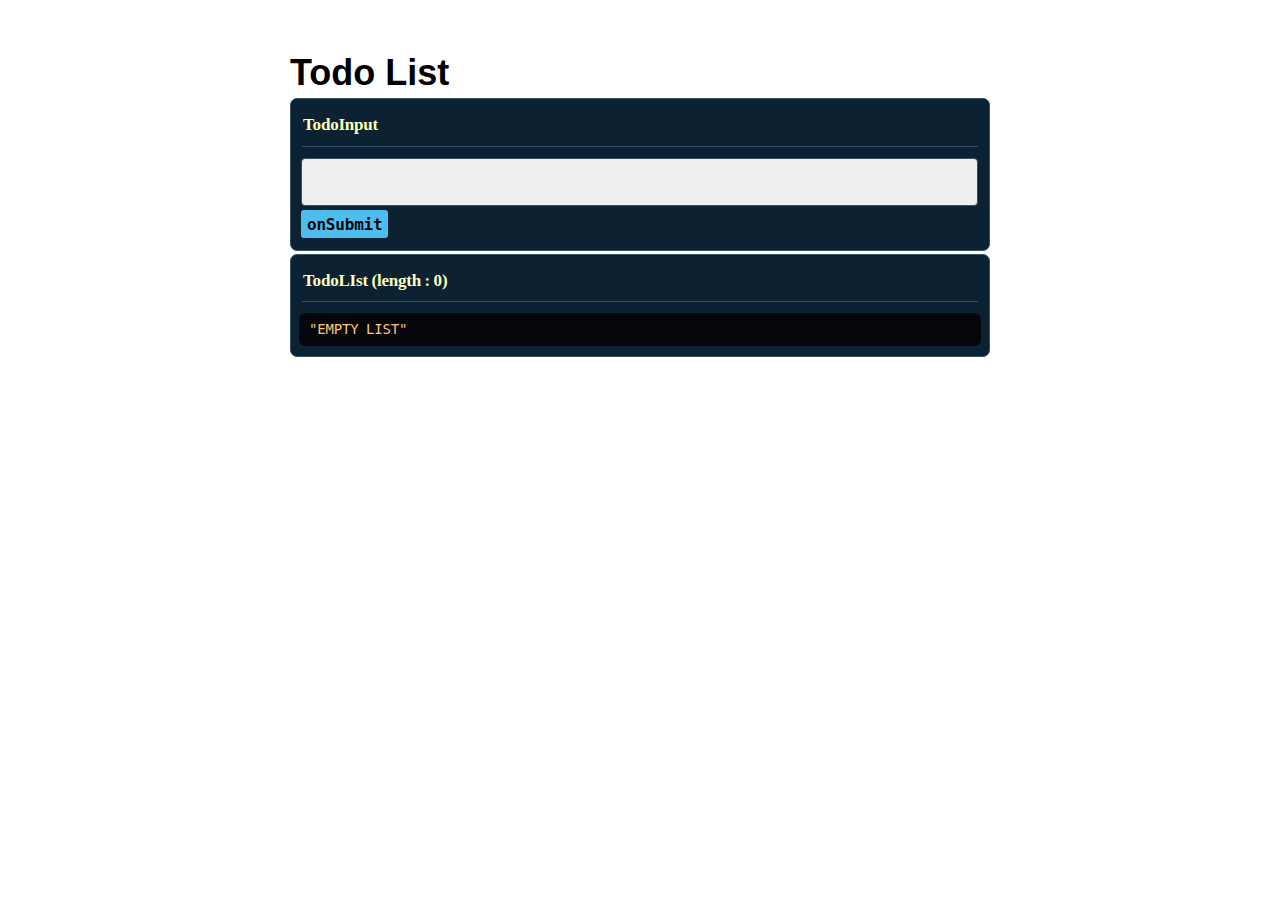
==== react-vac/demo/todo/vac/index.html @ 8fbd9a78 "react-vac todo demo 추가" ====
<!doctype html><html lang="en"><head><meta charset="utf-8"/><link rel="icon" href="/favicon.ico"/><meta name="viewport" content="width=device-width,initial-scale=1"><meta http-equiv="X-UA-Compatible" content="ie=edge"><title>React App</title><link href="./static/css/main.0685273f.chunk.css" rel="stylesheet"></head><body><noscript>You need to enable JavaScript to run this app.</noscript><div id="root"></div><script>!function(e){function r(r){for(var n,l,a=r[0],p=r[1],f=r[2],c=0,s=[];c<a.length;c++)l=a[c],Object.prototype.hasOwnProperty.call(o,l)&&o[l]&&s.push(o[l][0]),o[l]=0;for(n in p)Object.prototype.hasOwnProperty.call(p,n)&&(e[n]=p[n]);for(i&&i(r);s.length;)s.shift()();return u.push.apply(u,f||[]),t()}function t(){for(var e,r=0;r<u.length;r++){for(var t=u[r],n=!0,a=1;a<t.length;a++){var p=t[a];0!==o[p]&&(n=!1)}n&&(u.splice(r--,1),e=l(l.s=t[0]))}return e}var n={},o={1:0},u=[];function l(r){if(n[r])return n[r].exports;var t=n[r]={i:r,l:!1,exports:{}};return e[r].call(t.exports,t,t.exports,l),t.l=!0,t.exports}l.m=e,l.c=n,l.d=function(e,r,t){l.o(e,r)||Object.defineProperty(e,r,{enumerable:!0,get:t})},l.r=function(e){"undefined"!=typeof Symbol&&Symbol.toStringTag&&Object.defineProperty(e,Symbol.toStringTag,{value:"Module"}),Object.defineProperty(e,"__esModule",{value:!0})},l.t=function(e,r){if(1&r&&(e=l(e)),8&r)return e;if(4&r&&"object"==typeof e&&e&&e.__esModule)return e;var t=Object.create(null);if(l.r(t),Object.defineProperty(t,"default",{enumerable:!0,value:e}),2&r&&"string"!=typeof e)for(var n in e)l.d(t,n,function(r){return e[r]}.bind(null,n));return t},l.n=function(e){var r=e&&e.__esModule?function(){return e.default}:function(){return e};return l.d(r,"a",r),r},l.o=function(e,r){return Object.prototype.hasOwnProperty.call(e,r)},l.p="/";var a=this["webpackJsonpexample-vac"]=this["webpackJsonpexample-vac"]||[],p=a.push.bind(a);a.push=r,a=a.slice();for(var f=0;f<a.length;f++)r(a[f]);var i=p;t()}([])</script><script src="./static/js/2.7c7d2b07.chunk.js"></script><script src="./static/js/main.cb729e4f.chunk.js"></script></body></html>
---- react-vac/demo/todo/vac/static/css/main.0685273f.chunk.css ----
article,aside,audio,blockquote,body,button,canvas,dd,details,dl,dt,fieldset,figcaption,figure,footer,form,h1,h2,h3,h4,h5,h6,header,input,legend,li,menu,nav,ol,p,section,table,td,textarea,th,ul,video{margin:0;padding:0}article,aside,figure,footer,header,main,nav,section{display:block}body,button,code,input,select,table,textarea{font-family:Helvetica,"Apple SD Gothic Neo",sans-serif;font-size:16px;line-height:1.25}body{position:relative;background-color:#fff;word-wrap:break-word;word-break:keep-all;-webkit-text-size-adjust:none;-webkit-tap-highlight-color:transparent;-webkit-font-smoothing:antialiased;-moz-osx-font-smoothing:grayscale}fieldset,img{border:0}img{vertical-align:top}ol,ul{list-style:none}address,cite,dfn,em{font-style:normal}abbr{text-decoration:none}a,button,input[type=checkbox],input[type=radio],label{color:inherit;text-decoration:none;-webkit-tap-highlight-color:rgba(26,26,26,.301961)}table{border-collapse:collapse}hr{border:0;margin:0;padding:0}textarea{overflow:auto;border:1px solid #bcbcbc;resize:none;-webkit-overflow-scrolling:touch}button{overflow:visible;border:none;border-radius:0;background:none;cursor:pointer;-webkit-user-select:none}button[disabled]{cursor:default}[role=button],button{cursor:pointer}input[type=image],input[type=password],input[type=submit],input[type=text]{border-radius:0}input[type=password]::-ms-reveal,input[type=text]::-ms-clear{display:none}:global body{background-color:#fff}:global .blind,:global legend{overflow:hidden;position:absolute;clip:rect(0 0 0 0);width:1px;height:1px;margin:-1px;font-size:medium;line-height:normal;white-space:nowrap}.TodoContainer_title__RjrxK{font-size:36px}.TodoContainer_container__L-1Hm{padding:50px 20px 30px}@media screen and (min-width:768px){.TodoContainer_container__L-1Hm{max-width:700px;padding-left:0;padding-right:0;margin-left:auto;margin-right:auto}}
/*# sourceMappingURL=main.0685273f.chunk.css.map */
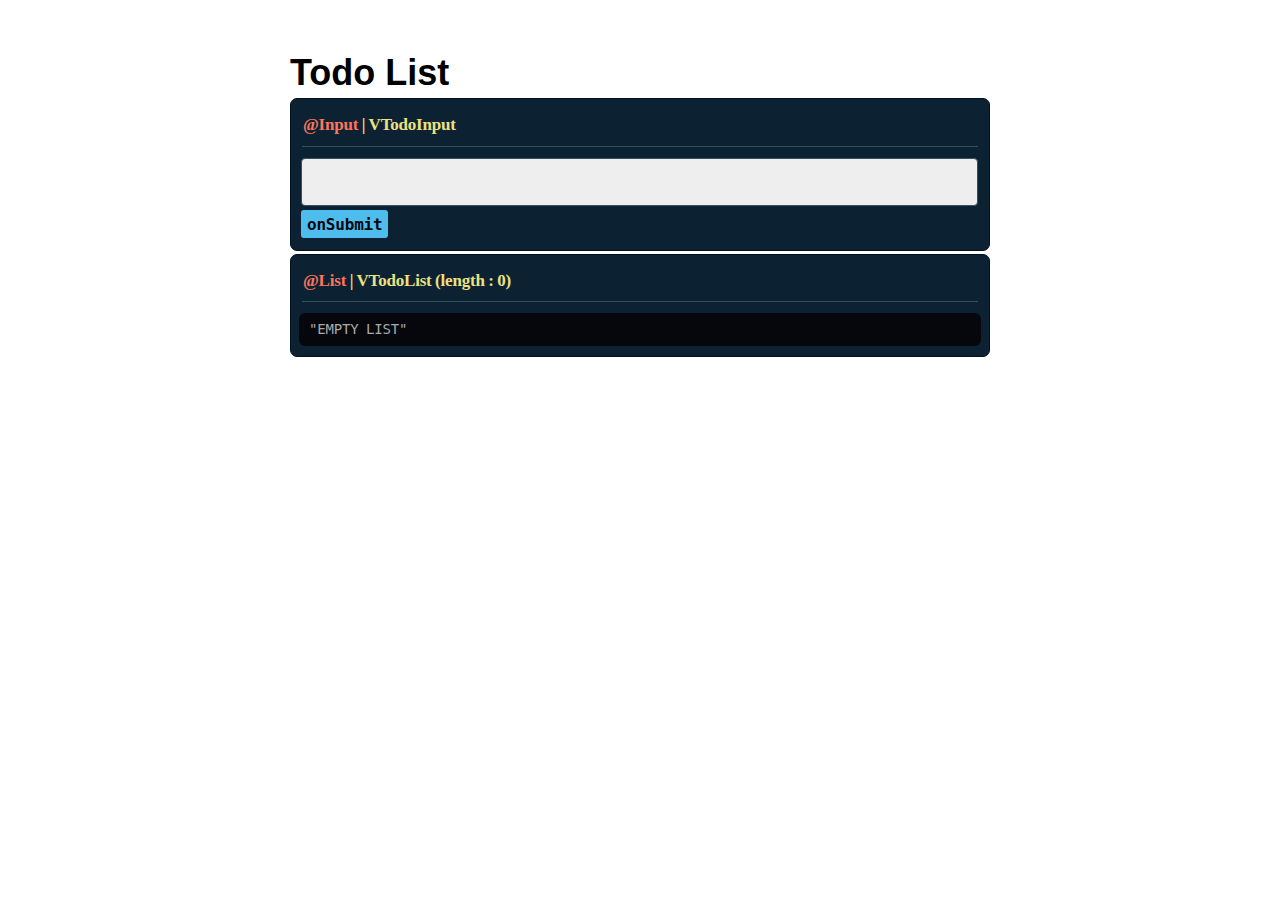
==== commit a311e381: "add react-vac@1.2.0 demo" ====
--- a/react-vac/demo/todo/vac/index.html
+++ b/react-vac/demo/todo/vac/index.html
@@ -1 +1,108 @@
-<!doctype html><html lang="en"><head><meta charset="utf-8"/><link rel="icon" href="/favicon.ico"/><meta name="viewport" content="width=device-width,initial-scale=1"><meta http-equiv="X-UA-Compatible" content="ie=edge"><title>React App</title><link href="./static/css/main.0685273f.chunk.css" rel="stylesheet"></head><body><noscript>You need to enable JavaScript to run this app.</noscript><div id="root"></div><script>!function(e){function r(r){for(var n,l,a=r[0],p=r[1],f=r[2],c=0,s=[];c<a.length;c++)l=a[c],Object.prototype.hasOwnProperty.call(o,l)&&o[l]&&s.push(o[l][0]),o[l]=0;for(n in p)Object.prototype.hasOwnProperty.call(p,n)&&(e[n]=p[n]);for(i&&i(r);s.length;)s.shift()();return u.push.apply(u,f||[]),t()}function t(){for(var e,r=0;r<u.length;r++){for(var t=u[r],n=!0,a=1;a<t.length;a++){var p=t[a];0!==o[p]&&(n=!1)}n&&(u.splice(r--,1),e=l(l.s=t[0]))}return e}var n={},o={1:0},u=[];function l(r){if(n[r])return n[r].exports;var t=n[r]={i:r,l:!1,exports:{}};return e[r].call(t.exports,t,t.exports,l),t.l=!0,t.exports}l.m=e,l.c=n,l.d=function(e,r,t){l.o(e,r)||Object.defineProperty(e,r,{enumerable:!0,get:t})},l.r=function(e){"undefined"!=typeof Symbol&&Symbol.toStringTag&&Object.defineProperty(e,Symbol.toStringTag,{value:"Module"}),Object.defineProperty(e,"__esModule",{value:!0})},l.t=function(e,r){if(1&r&&(e=l(e)),8&r)return e;if(4&r&&"object"==typeof e&&e&&e.__esModule)return e;var t=Object.create(null);if(l.r(t),Object.defineProperty(t,"default",{enumerable:!0,value:e}),2&r&&"string"!=typeof e)for(var n in e)l.d(t,n,function(r){return e[r]}.bind(null,n));return t},l.n=function(e){var r=e&&e.__esModule?function(){return e.default}:function(){return e};return l.d(r,"a",r),r},l.o=function(e,r){return Object.prototype.hasOwnProperty.call(e,r)},l.p="/";var a=this["webpackJsonpexample-vac"]=this["webpackJsonpexample-vac"]||[],p=a.push.bind(a);a.push=r,a=a.slice();for(var f=0;f<a.length;f++)r(a[f]);var i=p;t()}([])</script><script src="./static/js/2.7c7d2b07.chunk.js"></script><script src="./static/js/main.cb729e4f.chunk.js"></script></body></html>
+<!DOCTYPE html>
+<html lang="en">
+  <head>
+    <meta charset="utf-8" />
+    <link rel="icon" href="./favicon.ico" />
+    <meta name="viewport" content="width=device-width,initial-scale=1" />
+    <meta http-equiv="X-UA-Compatible" content="ie=edge" />
+    <title>React App</title>
+    <link href="./static/css/main.6ec605bd.chunk.css" rel="stylesheet" />
+  </head>
+  <body>
+    <noscript>You need to enable JavaScript to run this app.</noscript>
+    <div id="root"></div>
+    <script>
+      !(function (e) {
+        function r(r) {
+          for (
+            var n, l, a = r[0], p = r[1], f = r[2], c = 0, s = [];
+            c < a.length;
+            c++
+          )
+            (l = a[c]),
+              Object.prototype.hasOwnProperty.call(o, l) &&
+                o[l] &&
+                s.push(o[l][0]),
+              (o[l] = 0);
+          for (n in p)
+            Object.prototype.hasOwnProperty.call(p, n) && (e[n] = p[n]);
+          for (i && i(r); s.length; ) s.shift()();
+          return u.push.apply(u, f || []), t();
+        }
+        function t() {
+          for (var e, r = 0; r < u.length; r++) {
+            for (var t = u[r], n = !0, a = 1; a < t.length; a++) {
+              var p = t[a];
+              0 !== o[p] && (n = !1);
+            }
+            n && (u.splice(r--, 1), (e = l((l.s = t[0]))));
+          }
+          return e;
+        }
+        var n = {},
+          o = { 1: 0 },
+          u = [];
+        function l(r) {
+          if (n[r]) return n[r].exports;
+          var t = (n[r] = { i: r, l: !1, exports: {} });
+          return e[r].call(t.exports, t, t.exports, l), (t.l = !0), t.exports;
+        }
+        (l.m = e),
+          (l.c = n),
+          (l.d = function (e, r, t) {
+            l.o(e, r) ||
+              Object.defineProperty(e, r, { enumerable: !0, get: t });
+          }),
+          (l.r = function (e) {
+            "undefined" != typeof Symbol &&
+              Symbol.toStringTag &&
+              Object.defineProperty(e, Symbol.toStringTag, { value: "Module" }),
+              Object.defineProperty(e, "__esModule", { value: !0 });
+          }),
+          (l.t = function (e, r) {
+            if ((1 & r && (e = l(e)), 8 & r)) return e;
+            if (4 & r && "object" == typeof e && e && e.__esModule) return e;
+            var t = Object.create(null);
+            if (
+              (l.r(t),
+              Object.defineProperty(t, "default", { enumerable: !0, value: e }),
+              2 & r && "string" != typeof e)
+            )
+              for (var n in e)
+                l.d(
+                  t,
+                  n,
+                  function (r) {
+                    return e[r];
+                  }.bind(null, n)
+                );
+            return t;
+          }),
+          (l.n = function (e) {
+            var r =
+              e && e.__esModule
+                ? function () {
+                    return e.default;
+                  }
+                : function () {
+                    return e;
+                  };
+            return l.d(r, "a", r), r;
+          }),
+          (l.o = function (e, r) {
+            return Object.prototype.hasOwnProperty.call(e, r);
+          }),
+          (l.p = "/");
+        var a = (this["webpackJsonpexample-vac"] =
+            this["webpackJsonpexample-vac"] || []),
+          p = a.push.bind(a);
+        (a.push = r), (a = a.slice());
+        for (var f = 0; f < a.length; f++) r(a[f]);
+        var i = p;
+        t();
+      })([]);
+    </script>
+    <script src="./static/js/2.b3597344.chunk.js"></script>
+    <script src="./static/js/main.7e2e649e.chunk.js"></script>
+  </body>
+</html>
--- a/react-vac/demo/todo/vac/static/css/main.6ec605bd.chunk.css
+++ b/react-vac/demo/todo/vac/static/css/main.6ec605bd.chunk.css
@@ -0,0 +1,2 @@
+.VTodoInput_area_input__3a1vr{display:flex;margin-top:10px}.VTodoInput_area_input__3a1vr .VTodoInput_input_todo__3fCsU{flex:1 0 auto;padding:0 15px;font-size:16px;font-weight:700;line-height:46px;color:#000;border:1px solid #ccc;border-top-left-radius:10px;border-bottom-left-radius:10px;outline:transparent}.VTodoInput_area_input__3a1vr .VTodoInput_input_todo__3fCsU:focus{border-color:#09f}.VTodoInput_area_input__3a1vr .VTodoInput_input_todo__3fCsU::-webkit-input-placeholder{font-weight:400;color:#acacac}.VTodoInput_area_input__3a1vr .VTodoInput_input_todo__3fCsU::-moz-placeholder{font-weight:400;color:#acacac}.VTodoInput_area_input__3a1vr .VTodoInput_input_todo__3fCsU:-ms-input-placeholder{font-weight:400;color:#acacac}.VTodoInput_area_input__3a1vr .VTodoInput_input_todo__3fCsU:-moz-placeholder{font-weight:400;color:#acacac}.VTodoInput_area_input__3a1vr .VTodoInput_button_summit__2sZHc{display:inline-block;padding:0 15px;font-size:16px;line-height:46px;color:#fff;background-color:#09f;border:1px solid #09f;border-top-right-radius:10px;border-bottom-right-radius:10px;box-sizing:border-box}.VTodoList_list_todo__1M6wv{margin-top:10px}.VTodoList_no_data__2xalx{display:flex;justify-content:center;align-items:center;height:200px;margin-top:10px;font-size:16px;color:#999;border-radius:8px;background-color:rgba(0,0,0,.03)}.VTodoList_item_todo__2PZqc{display:flex;align-items:center;justify-content:space-between;padding:0 15px;margin-top:-1px;border:1px solid #ccc}.VTodoList_item_todo__2PZqc:first-child{border-top-left-radius:8px;border-top-right-radius:8px}.VTodoList_item_todo__2PZqc:last-child{border-bottom-left-radius:8px;border-bottom-right-radius:8px}.VTodoList_item_todo__2PZqc:hover{position:relative;border-color:#09f;box-shadow:0 0 15px 0 rgba(0,153,255,.2)}.VTodoList_item_todo__2PZqc:hover .VTodoList_label__RH1Rd{font-weight:700;color:#09f}.VTodoList_item_todo__2PZqc:hover .VTodoList_icon_checkbox__2aiWO,.VTodoList_item_todo__2PZqc:hover .VTodoList_icon_checkbox__2aiWO:before{border-color:#09f}.VTodoList_item_todo__2PZqc:hover.VTodoList_is_checked__2aP5v{background-color:rgba(0,153,255,.05)}.VTodoList_item_todo__2PZqc:hover .VTodoList_icon_delete__3B3yp{background-color:#09f}.VTodoList_is_checked__2aP5v{background-color:rgba(0,0,0,.03)}.VTodoList_is_checked__2aP5v .VTodoList_label__RH1Rd{color:#aaa;text-decoration:line-through}.VTodoList_is_checked__2aP5v .VTodoList_icon_checkbox__2aiWO:before{content:"";display:block;position:absolute;top:6px;left:5px;width:9px;height:5px;border-left:1px solid #aaa;border-bottom:1px solid #aaa;-webkit-transform:rotate(-45deg);transform:rotate(-45deg);-webkit-transform-origin:center;transform-origin:center}.VTodoList_input_checkbox__2eGL6{overflow:hidden;position:absolute;clip:rect(0 0 0 0);width:1px;height:1px;margin:-1px;font-size:medium;line-height:normal;white-space:nowrap}.VTodoList_label__RH1Rd{width:100%;padding:15px 0;font-size:14px;line-height:1.44;color:#222;cursor:pointer;overflow:hidden;text-overflow:ellipsis;display:inline-block;white-space:nowrap;word-wrap:normal}.VTodoList_label__RH1Rd .VTodoList_icon_checkbox__2aiWO{display:inline-block;position:relative;width:20px;height:20px;margin-right:10px;border:1px solid #aaa;border-radius:50%;vertical-align:middle}.VTodoList_label__RH1Rd .VTodoList_text__rgtOh{vertical-align:middle}.VTodoList_button_delete__gT-2R{margin-right:-10px;padding:10px}.VTodoList_icon_delete__3B3yp{background-color:#ccc;border-radius:50%;position:relative;display:block;width:20px;height:20px}.VTodoList_icon_delete__3B3yp:after,.VTodoList_icon_delete__3B3yp:before{content:"";position:absolute;top:50%;left:50%;width:10px;height:1px;background-color:#fff}.VTodoList_icon_delete__3B3yp:before{-webkit-transform:translate(-50%,-50%) rotate(45deg);transform:translate(-50%,-50%) rotate(45deg)}.VTodoList_icon_delete__3B3yp:after{-webkit-transform:translate(-50%,-50%) rotate(135deg);transform:translate(-50%,-50%) rotate(135deg)}.TodoContainer_title__RjrxK{font-size:36px}.TodoContainer_container__L-1Hm{padding:50px 20px 30px}@media screen and (min-width:768px){.TodoContainer_container__L-1Hm{max-width:700px;padding-left:0;padding-right:0;margin-left:auto;margin-right:auto}}article,aside,audio,blockquote,body,button,canvas,dd,details,dl,dt,fieldset,figcaption,figure,footer,form,h1,h2,h3,h4,h5,h6,header,input,legend,li,menu,nav,ol,p,section,table,td,textarea,th,ul,video{margin:0;padding:0}article,aside,figure,footer,header,main,nav,section{display:block}body,button,code,input,select,table,textarea{font-family:Helvetica,"Apple SD Gothic Neo",sans-serif;font-size:16px;line-height:1.25}body{position:relative;background-color:#fff;word-wrap:break-word;word-break:keep-all;-webkit-text-size-adjust:none;-webkit-tap-highlight-color:transparent;-webkit-font-smoothing:antialiased;-moz-osx-font-smoothing:grayscale}fieldset,img{border:0}img{vertical-align:top}ol,ul{list-style:none}address,cite,dfn,em{font-style:normal}abbr{text-decoration:none}a,button,input[type=checkbox],input[type=radio],label{color:inherit;text-decoration:none;-webkit-tap-highlight-color:rgba(26,26,26,.301961)}table{border-collapse:collapse}hr{border:0;margin:0;padding:0}textarea{overflow:auto;border:1px solid #bcbcbc;resize:none;-webkit-overflow-scrolling:touch}button{overflow:visible;border:none;border-radius:0;background:none;cursor:pointer;-webkit-user-select:none}button[disabled]{cursor:default}[role=button],button{cursor:pointer}input[type=image],input[type=password],input[type=submit],input[type=text]{border-radius:0}input[type=password]::-ms-reveal,input[type=text]::-ms-clear{display:none}:global body{background-color:#fff}:global .blind,:global legend{overflow:hidden;position:absolute;clip:rect(0 0 0 0);width:1px;height:1px;margin:-1px;font-size:medium;line-height:normal;white-space:nowrap}
+/*# sourceMappingURL=main.6ec605bd.chunk.css.map */